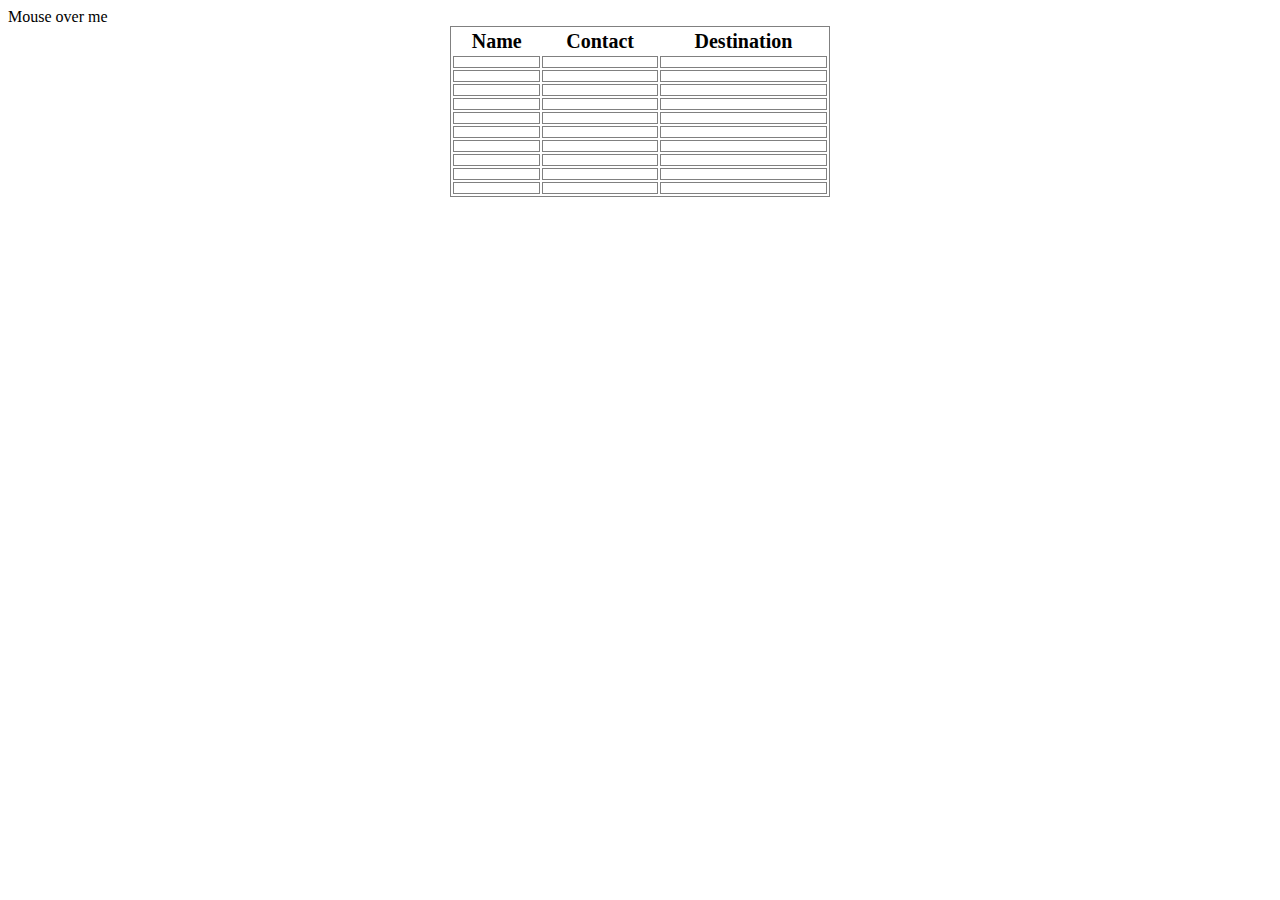
==== index.html @ dc758766 "first commit go easy on me" ====
<!DOCTYPE html>
<html>
<meta charset="UTF-8">

<head>
    <title> </title>

    <link rel="stylesheet" href="shared.css" />

</head>


<body>

    <div class="dropdown">
            <span>Mouse over me</span>
        <div class="dropdown-content">

                
            <ul>
                <li><a href="index.html">Home</a></li>
                <li><a href="news.html">News</a></li>
                <li><a href="#contact">Contact</a></li>
                <li><a href="#about">About</a></li>
            </ul>
        </div>
    </div> 


    <table id="people">
        <tr>
            <th>Name</th>
            <th>Contact</th>
            <th>Destination</th>
        </tr>
        <tr>
            <td></td>
            <td></td>
            <td></td>
        </tr>
        <tr>
            <td></td>
            <td></td>
            <td></td>
        </tr>
        <tr>
            <td></td>
            <td></td>
            <td></td>
        </tr>
        <tr>
            <td> </td>
            <td></td>
            <td></td>
        </tr>
        <tr>
            <td></td>
            <td></td>
            <td></td>
        </tr>
        <tr>
            <td></td>
            <td></td>
            <td></td>
        </tr>
        <tr>
            <td></td>
            <td></td>
            <td></td>
        </tr>
        <tr>
            <td></td>
            <td></td>
            <td></td>
        </tr>
        <tr>
            <td></td>
            <td></td>
            <td></td>
        </tr>
        <tr>
            <td></td>
            <td></td>
            <td></td>
        </tr>
    </table>





    <script> </script>
</body>

</html>
---- shared.css ----
header{
        Width:100%;
        background-color:purple;
        font-size:72px;
        color:white;
        text-align:center;
    }

    table{
       width:30%;
       margin:auto;
       border:1px solid gray;
       font-size:20px;
   }

    td{
       border:1px solid gray;
       padding:5px;
   }

   li{
       display: block;
   }

    li a{ 
        display:block;
    }

    .time{
        text-align:center;
   }
    .table-head{
       color:white;
       background-color:seagreen;
       font-weight:bold;
   }

    .alert{
        background-color:pink;
    }
    
    .content{
        margin:40px;

        font-size:20px;
    }

    .dropdown {
        position: relative;
        display: inline-block;
      }
      
      .dropdown-content {
        display: none;
        position: absolute;
        background-color: #f9f9f9;
        min-width: 160px;
        box-shadow: 0px 8px 16px 0px rgba(0,0,0,0.2);
        padding: 12px 16px;
        z-index: 1;
      }
      
      .dropdown:hover .dropdown-content {
        display: block;
      }
      </style>
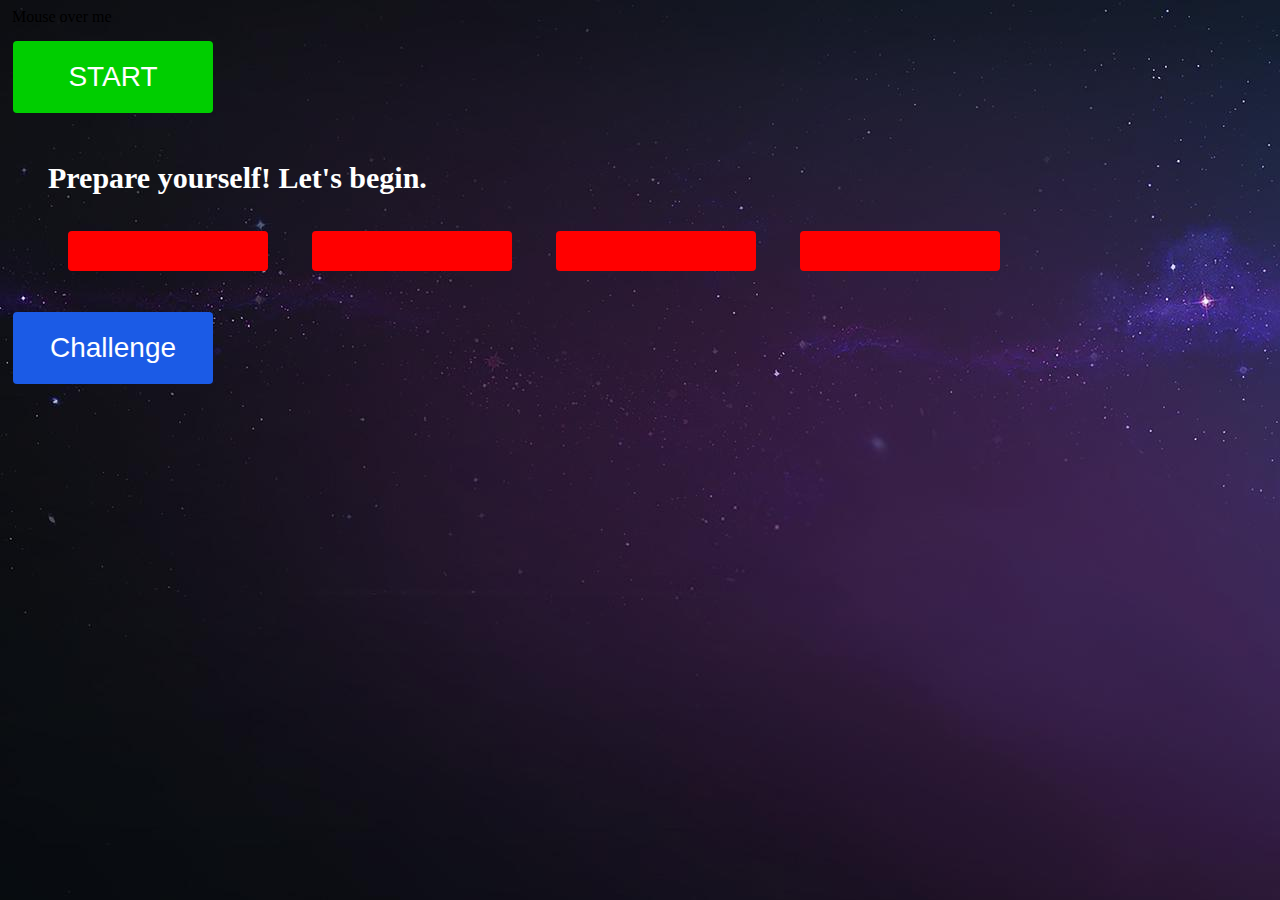
==== commit 30a505b2: "working prototype" ====
--- a/index.html
+++ b/index.html
@@ -1,121 +1,114 @@
-
 <!DOCTYPE html>
 <html>
 <meta charset="UTF-8">
 
 <head>
-    <title> </title>
-
+    <title> Hack-a-DOM </title>
     <link rel="stylesheet" href="shared.css" />
+    <script src="zz.js"></script>
+    <script src="jquery-3.3.1.min.js"></script>
 
 </head>
+<embed src="level1Music.mp3" autostart="true" loop="true" height=0 width=0>
+<body background="./images/background.jpg">
+
+    <div class="dropdown">
+        <span>Mouse over me</span>
+        <div class="dropdown-content">
+
+            <ul>
+                <li><a href="index.html">Home</a></li>
+                <li><a href="categoriesStandard.html">Standard</a></li>
+                <li><a href="categoriesArcade.html">Arcade</a></li>
+
+            </ul>
+
+        </div>
+    </div>
+
+    <div class="standard">
+        <button class="startButton" id="sumbit" onclick="submit()">START</button>
+        <p id="result"></p>
+
+        <ul>
+            <li>
+                <div class="container01">
+                    <div id="question">
+                        Prepare yourself! Let's begin.
+                    </div>
+                </div>
+            </li>
+            
+            <li>
+                <div class="container02">
+                    <div id="clock">
+
+                    </div>
+                </div>
+            </li>
 
 
-<body>
+        </ul>
 
-    <div class="dropdown">
-            <span>Mouse over me</span>
-        <div class="dropdown-content">
+        <div class="answers" id="answers">
 
-                
             <ul>
-                <li><a href="index.html">Home</a></li>
-                <li><a href="news.html">News</a></li>
-                <li><a href="#contact">Contact</a></li>
-                <li><a href="#about">About</a></li>
+                <li>
+                    <button class="button01" id="a1" onClick="score(this.id)"></button>
+                </li>
+
+                <li>
+                    <button class="button01" id="a2" onClick="score(this.id)"></button>
+                </li>
+
+                <li>
+                    <button class="button01" id="a3" onClick="score(this.id)"></button>
+                </li>
+
+                <li>
+                    <button class="button01" id="a4" onClick="score(this.id)"></button>
+                </li>
             </ul>
+
         </div>
-    </div> 
 
 
-    <table id="people">
-        <tr>
-            <th>Name</th>
-            <th>Contact</th>
-            <th>Destination</th>
-        </tr>
-        <tr>
-            <td></td>
-            <td></td>
-            <td></td>
-        </tr>
-        <tr>
-            <td></td>
-            <td></td>
-            <td></td>
-        </tr>
-        <tr>
-            <td></td>
-            <td></td>
-            <td></td>
-        </tr>
-        <tr>
-            <td> </td>
-            <td></td>
-            <td></td>
-        </tr>
-        <tr>
-            <td></td>
-            <td></td>
-            <td></td>
-        </tr>
-        <tr>
-            <td></td>
-            <td></td>
-            <td></td>
-        </tr>
-        <tr>
-            <td></td>
-            <td></td>
-            <td></td>
-        </tr>
-        <tr>
-            <td></td>
-            <td></td>
-            <td></td>
-        </tr>
-        <tr>
-            <td></td>
-            <td></td>
-            <td></td>
-        </tr>
-        <tr>
-            <td></td>
-            <td></td>
-            <td></td>
-        </tr>
-    </table>
+        <button class="challenge" id="moving" onclick="moving()">Challenge</button>
+        
 
+        <script>
 
+            // need to set the position of buttons into fixed or relative;
+            function moving() {
+                animateDiv('#a1');
+                animateDiv('#a2');
+                animateDiv('#a3');
+                animateDiv('#a4');
+                ;
 
+                function makeNewPosition() {
 
+                    // Get viewport dimensions (remove the dimension of the div)
+                    var h = $(window).height() - 50;
+                    var w = $(window).width() - 50;
 
-    <script> </script>
+                    var nh = Math.floor(Math.random() * h);
+                    var nw = Math.floor(Math.random() * w);
+
+                    return [nh, nw];
+
+                }
+
+                function animateDiv(myclass) {
+                    var newq = makeNewPosition();
+                    $(myclass).animate({ top: newq[0], left: newq[1] }, 1000, function () {
+                        animateDiv(myclass);
+                    });
+
+                };
+            }
+
+        </script>
 </body>
 
-</html>
-
-
-
-
-
-
-
-
-
-
-
-
-
-
-
-
-
-
-
-
-
-
-
-
-
+</html>--- a/shared.css
+++ b/shared.css
@@ -13,16 +13,16 @@
        margin:auto;
        border:1px solid gray;
        font-size:20px;
-   }
+    }
 
     td{
        border:1px solid gray;
        padding:5px;
-   }
+    }
 
-   li{
+    li{
        display: block;
-   }
+    }
 
     li a{ 
         display:block;
@@ -30,12 +30,12 @@
 
     .time{
         text-align:center;
-   }
+    }
     .table-head{
        color:white;
        background-color:seagreen;
        font-weight:bold;
-   }
+    }
 
     .alert{
         background-color:pink;
@@ -43,16 +43,15 @@
     
     .content{
         margin:40px;
-
         font-size:20px;
     }
 
     .dropdown {
         position: relative;
         display: inline-block;
-      }
+    }
       
-      .dropdown-content {
+    .dropdown-content {
         display: none;
         position: absolute;
         background-color: #f9f9f9;
@@ -60,21 +59,84 @@
         box-shadow: 0px 8px 16px 0px rgba(0,0,0,0.2);
         padding: 12px 16px;
         z-index: 1;
+    }
+      
+    .dropdown:hover .dropdown-content {
+        display: block;
+    }
+
+    .startButton {
+        border-radius: 4px;
+        background-color: rgb(0, 206, 0);
+        border: none;
+        color: #FFFFFF;
+        text-align: center;
+        font-size: 28px;
+        padding: 20px;
+        width: 200px;
+        transition: all 0.5s;
+        cursor: pointer;
+        margin: 5px;
       }
       
-      .dropdown:hover .dropdown-content {
-        display: block;
+      .challenge {
+        border-radius: 4px;
+        background-color: rgb(27, 91, 230);
+        border: none;
+        color: #FFFFFF;
+        text-align: center;
+        font-size: 28px;
+        padding: 20px;
+        width: 200px;
+        transition: all 0.5s;
+        cursor: pointer;
+        margin: 5px;
       }
-      </style>
       
-     
+
+    .button01 {
+        border-radius: 4px;
+        color: #FFFFFF;
+        text-align: center;
+        font-size: 28px;
+        padding: 20px;
+        width: 200px;
+        transition: all 0.5s;
+        cursor: pointer;
+        border: 2px;
+        margin: 20px;
+        position: relative;
+        background-color:red;
+    }
 
 
+    #question{
+        font-size: 30px;
+        text-align: center;
+        font-weight:bold;
+        display:inline-block;
+        color: white;
+    }
+
+    div.standard{
+        margin-top: 10px;
+    }
+    
+    .standard li{
+        display:inline-block;
+    }
 
 
+    #clock{
+        font-size: 30px;
+        margin: 0 2.5%;
+        color: white;
+        padding:20px;
+        width: 50%;
+        display: inline-block;
+    }
 
-
-
-
-
-
+    p{
+        font-size:30px;
+        color:white;
+    }
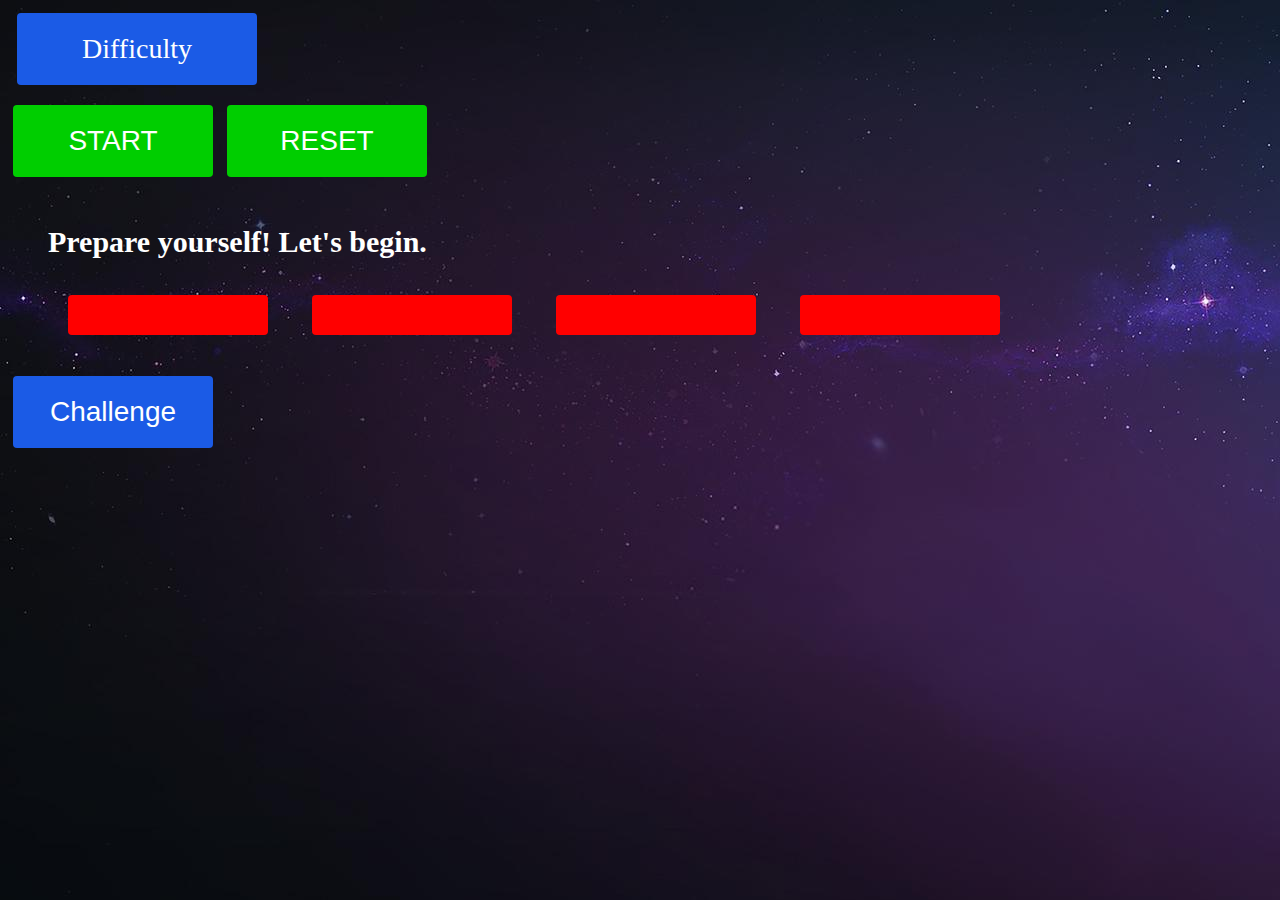
==== commit 8ca417db: "spacing" ====
--- a/index.html
+++ b/index.html
@@ -7,19 +7,22 @@
     <link rel="stylesheet" href="shared.css" />
     <script src="zz.js"></script>
     <script src="jquery-3.3.1.min.js"></script>
+    <link rel="icon" href="./images/thinkingIcon.png">
 
 </head>
-<embed src="level1Music.mp3" autostart="true" loop="true" height=0 width=0>
+
+<embed src="./sounds/level1Music.mp3" autostart="true" loop="true" height=0 width=0>
+    
 <body background="./images/background.jpg">
 
     <div class="dropdown">
-        <span>Mouse over me</span>
+        <span color="white">Difficulty</span>
         <div class="dropdown-content">
 
             <ul>
-                <li><a href="index.html">Home</a></li>
-                <li><a href="categoriesStandard.html">Standard</a></li>
-                <li><a href="categoriesArcade.html">Arcade</a></li>
+                <li><a href="index.html">Easy</a></li>
+                <li><a href="medium.html">Medium</a></li>
+                <li><a href="hard.html">Hard</a></li>
 
             </ul>
 
@@ -28,6 +31,7 @@
 
     <div class="standard">
         <button class="startButton" id="sumbit" onclick="submit()">START</button>
+        <button class="startButton" id="sumbit" onclick="refresh()">RESET</button>
         <p id="result"></p>
 
         <ul>
--- a/shared.css
+++ b/shared.css
@@ -49,7 +49,18 @@
     .dropdown {
         position: relative;
         display: inline-block;
+        font-size:28px;
+        color: #FFFFFF;
+        background-color: rgb(27, 91, 230);
+        border-radius: 4px;
+        border: none;
+        text-align: center;
+        padding: 20px;
+        width: 200px;
+        margin: 5px;
+
     }
+    
       
     .dropdown-content {
         display: none;
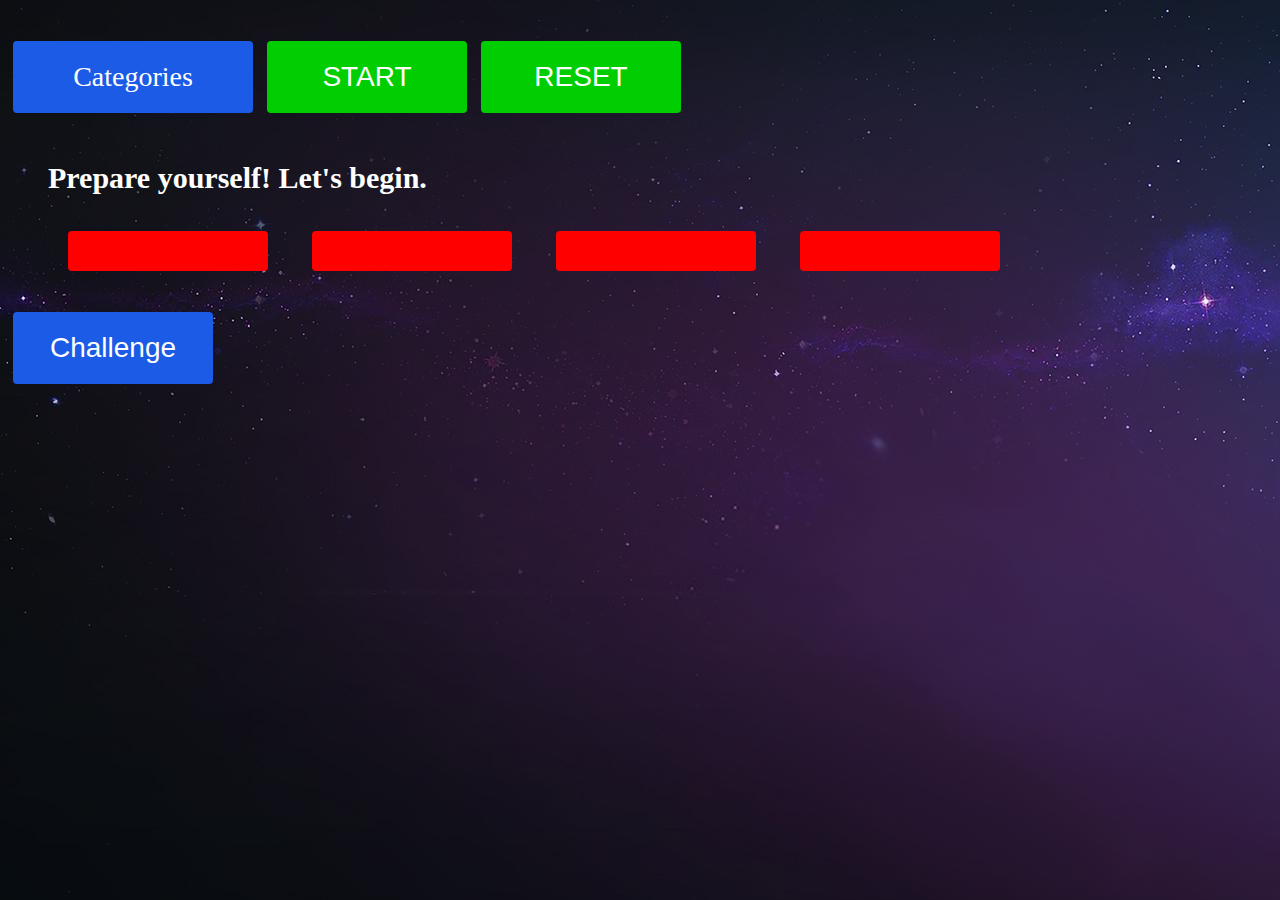
==== commit 4afb7870: "categories" ====
--- a/index.html
+++ b/index.html
@@ -10,26 +10,25 @@
     <link rel="icon" href="./images/thinkingIcon.png">
 
 </head>
-
 <embed src="./sounds/level1Music.mp3" autostart="true" loop="true" height=0 width=0>
-    
 <body background="./images/background.jpg">
 
-    <div class="dropdown">
-        <span color="white">Difficulty</span>
+   
+
+    <div class="standard">
+         <div class="dropdown">
+        <span color="white">Categories</span>
         <div class="dropdown-content">
 
             <ul>
                 <li><a href="index.html">Easy</a></li>
-                <li><a href="medium.html">Medium</a></li>
-                <li><a href="hard.html">Hard</a></li>
+                <li><a href="medium.html">Animals</a></li>
+                <li><a href="hard.html">Computers</a></li>
 
             </ul>
 
         </div>
     </div>
-
-    <div class="standard">
         <button class="startButton" id="sumbit" onclick="submit()">START</button>
         <button class="startButton" id="sumbit" onclick="refresh()">RESET</button>
         <p id="result"></p>
@@ -93,8 +92,8 @@
                 function makeNewPosition() {
 
                     // Get viewport dimensions (remove the dimension of the div)
-                    var h = $(window).height() - 50;
-                    var w = $(window).width() - 50;
+                    var h = $('ul').height() + 200;
+                    var w = $('ul').width() + 200;
 
                     var nh = Math.floor(Math.random() * h);
                     var nw = Math.floor(Math.random() * w);
@@ -105,7 +104,7 @@
 
                 function animateDiv(myclass) {
                     var newq = makeNewPosition();
-                    $(myclass).animate({ top: newq[0], left: newq[1] }, 1000, function () {
+                    $(myclass).animate({ bottom: newq[0], left: newq[1] }, 500, function () {
                         animateDiv(myclass);
                     });
 
--- a/shared.css
+++ b/shared.css
@@ -112,8 +112,6 @@
         font-size: 28px;
         padding: 20px;
         width: 200px;
-        transition: all 0.5s;
-        cursor: pointer;
         border: 2px;
         margin: 20px;
         position: relative;
